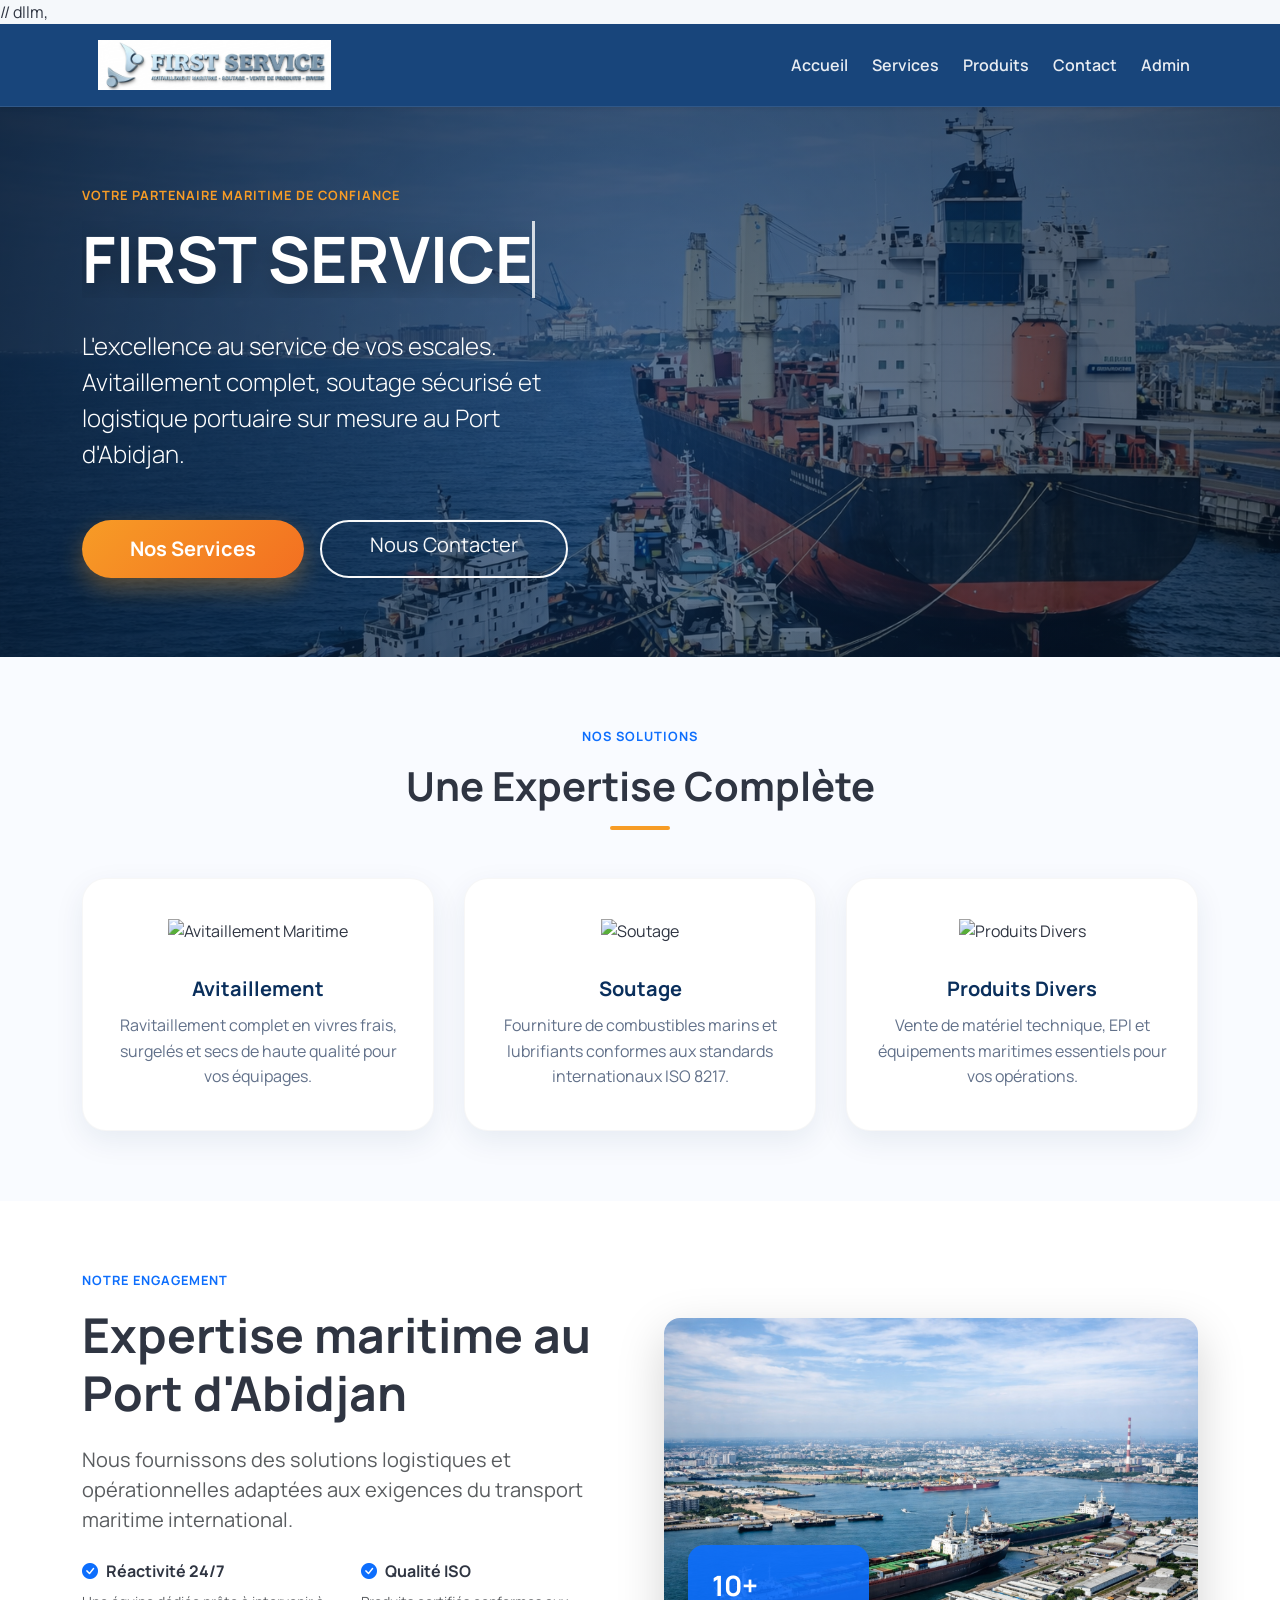
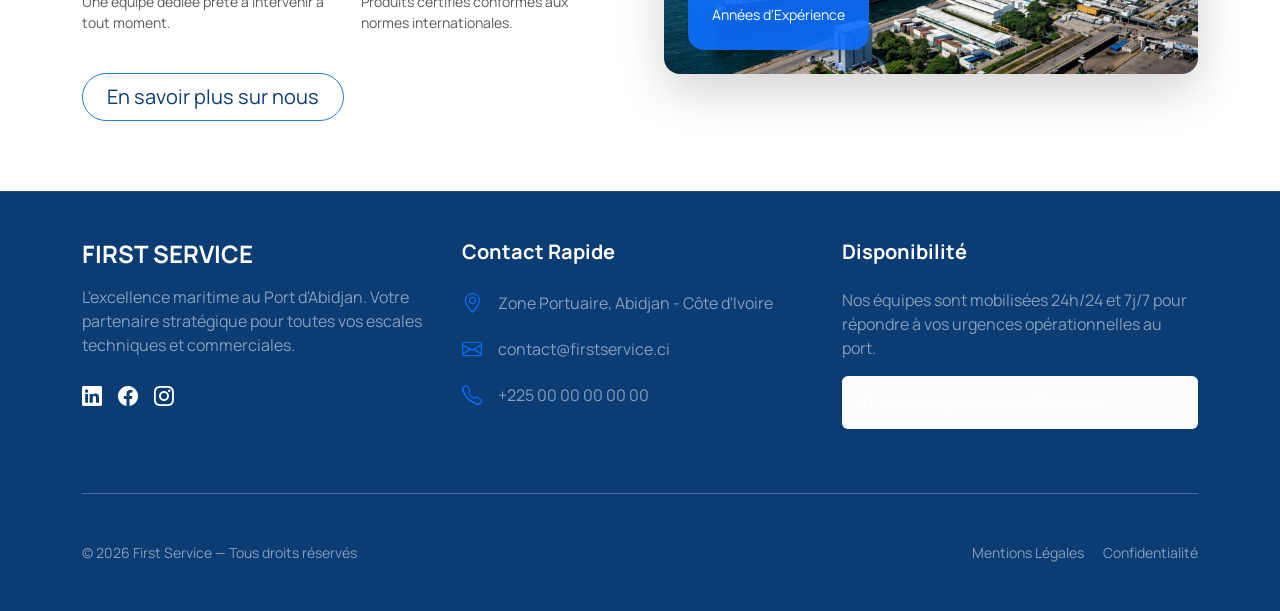
==== index.html @ 23ab6334 "Ajout du projet complet" ====
<!DOCTYPE html>
<html lang="fr">

<head>
  <meta charset="UTF-8">
  <meta name="viewport" content="width=device-width, initial-scale=1.0">
  <title>FIRST SERVICE | Avitaillement Maritime</title>
  <link href="https://fonts.googleapis.com/css2?family=Manrope:wght@400;600;700&display=swap" rel="stylesheet">
  <link href="https://cdn.jsdelivr.net/npm/bootstrap@5.3.2/dist/css/bootstrap.min.css" rel="stylesheet">
  <link href="https://cdn.jsdelivr.net/npm/bootstrap-icons@1.11.3/font/bootstrap-icons.css" rel="stylesheet">
  <link rel="stylesheet" href="css/style.css">
</head>
// dllm,
<body data-page="home">
  <header class="topbar text-white py-2">
    <div class="container d-flex flex-wrap justify-content-between align-items-center small">
      <span><i class="bi bi-clock-history me-2"></i>Support 24/7 - Réactivité opérationnelle</span>
      <span class="d-flex gap-3">
        <span><i class="bi bi-telephone-outbound me-1"></i>+225 00 00 00 00 00</span>
        <span><i class="bi bi-envelope me-1"></i>contact@firstservice.ci</span>
      </span>
    </div>
  </header>

  <nav class="navbar navbar-expand-lg navbar-dark shadow-sm sticky-top">
    <div class="container">
      <!-- <img src="" alt=""> -->
      <a class="navbar-brand fw-bold text-uppercase letter-space" href="index.html">
        <img src="images/logo/logo-FIRST-SERVICE.png" alt="Logo FIRST SERVICE" style="height:50px;">
      </a>

      <button class="navbar-toggler" type="button" data-bs-toggle="collapse" data-bs-target="#mainNav"
        aria-controls="mainNav" aria-expanded="false" aria-label="Menu">
        <span class="navbar-toggler-icon"></span>
      </button>
      <div class="collapse navbar-collapse" id="mainNav">
        <ul class="navbar-nav ms-auto align-items-lg-center gap-lg-2">
          <li class="nav-item"><a class="nav-link" data-page="home" href="index.html">Accueil</a></li>
          <li class="nav-item"><a class="nav-link" data-page="services" href="services.html">Services</a></li>
          <li class="nav-item"><a class="nav-link" data-page="produits" href="produits.html">Produits</a></li>
          <li class="nav-item"><a class="nav-link" data-page="contact" href="contact.html">Contact</a></li>
          <li class="nav-item"><a class="nav-link" data-page="admin" href="admin.html">Admin</a></li>
        </ul>
      </div>
    </div>
  </nav>

  <main>
    <section class="hero">
      <div class="container">
        <div class="row">
          <div class="col-lg-8 fade-up">
            <p class="eyebrow text-uppercase mb-3" style="color: var(--orange-500);">Votre Partenaire Maritime de Confiance</p>
            <h1 class="display-3 fw-bold mb-4 typewriter">FIRST SERVICE</h1>
            <p class="lead mb-5 fs-4">L'excellence au service de vos escales. Avitaillement complet, soutage sécurisé et logistique portuaire sur mesure au Port d'Abidjan.</p>
            <div class="d-flex flex-wrap gap-3">
              <a class="btn btn-cta btn-lg px-5 btn-animate" href="services.html">Nos Services</a>
              <a class="btn btn-outline-light btn-lg px-5 btn-animate" href="contact.html" style="border-radius: 50px; border-width: 2px;">Nous Contacter</a>
            </div>
          </div>
        </div>
      </div>
    </section>

    <!-- SECTION SERVICES -->
    <section class="section bg-soft">
      <div class="container">
        <div class="section-title text-center mb-5 reveal">
          <p class="eyebrow text-uppercase text-primary">Nos Solutions</p>
          <h2 class="display-6 fw-bold">Une Expertise Complète</h2>
          <div class="mx-auto mt-3" style="width: 60px; height: 4px; background: var(--orange-500); border-radius: 2px;"></div>
        </div>
        
        <div class="service-tiles">
          <!-- Icône 1 : Avitaillement Maritime -->
          <div class="tile reveal">
            <div class="mb-4">
              <img src="images/ava.png" alt="Avitaillement Maritime" class="icon-img">
            </div>
            <h6>Avitaillement</h6>
            <p>Ravitaillement complet en vivres frais, surgelés et secs de haute qualité pour vos équipages.</p>
          </div>

          <!-- Icône 2 : Soutage -->
          <div class="tile reveal">
            <div class="mb-4">
              <img src="images/soutage.png" alt="Soutage" class="icon-img">
            </div>
            <h6>Soutage</h6>
            <p>Fourniture de combustibles marins et lubrifiants conformes aux standards internationaux ISO 8217.</p>
          </div>

          <!-- Icône 3 : Produits Divers -->
          <div class="tile reveal">
            <div class="mb-4">
              <img src="images/produit.png" alt="Produits Divers" class="icon-img">
            </div>
            <h6>Produits Divers</h6>
            <p>Vente de matériel technique, EPI et équipements maritimes essentiels pour vos opérations.</p>
          </div>
        </div>
      </div>
    </section>

    <!-- SECTION À PROPOS DE NOUS -->
    <section class="section">
      <div class="container">
        <div class="row align-items-center g-5">
          <!-- Texte à gauche -->
          <div class="col-lg-6 reveal">
            <p class="eyebrow text-uppercase text-primary mb-3">Notre Engagement</p>
            <h2 class="display-5 fw-bold mb-4">Expertise maritime au Port d'Abidjan</h2>
            <p class="text-muted mb-4 fs-5">Nous fournissons des solutions logistiques et opérationnelles adaptées aux exigences du transport maritime international.</p>
            
            <div class="row g-4 mb-4">
              <div class="col-sm-6">
                <div class="d-flex align-items-center mb-2">
                  <i class="bi bi-check-circle-fill text-primary me-2"></i>
                  <span class="fw-bold">Réactivité 24/7</span>
                </div>
                <p class="small text-muted">Une équipe dédiée prête à intervenir à tout moment.</p>
              </div>
              <div class="col-sm-6">
                <div class="d-flex align-items-center mb-2">
                  <i class="bi bi-check-circle-fill text-primary me-2"></i>
                  <span class="fw-bold">Qualité ISO</span>
                </div>
                <p class="small text-muted">Produits certifiés conformes aux normes internationales.</p>
              </div>
            </div>
            
            <a href="services.html" class="btn btn-outline-primary btn-lg px-4" style="border-radius: 50px;">En savoir plus sur nous</a>
          </div>
          <!-- Image à droite -->
          <div class="col-lg-6 reveal">
            <div class="position-relative">
              <img class="img-fluid rounded-4 shadow-lg" src="images/about.png" alt="À propos de nous">
              <div class="position-absolute bottom-0 start-0 bg-primary text-white p-4 rounded-4 m-4 d-none d-md-block shadow" style="--bs-bg-opacity: .9;">
                <h3 class="fw-bold mb-0">10+</h3>
                <small>Années d'Expérience</small>
              </div>
            </div>
          </div>
        </div>
      </div>
    </section>
  </main>

  <footer class="footer text-white py-5">
    <div class="container">
      <div class="row g-4">
        <div class="col-lg-4">
          <h4 class="fw-bold mb-3">FIRST SERVICE</h4>
          <p class="text-white-50">L'excellence maritime au Port d'Abidjan. Votre partenaire stratégique pour toutes vos escales techniques et commerciales.</p>
          <div class="d-flex gap-3 mt-4">
            <a href="#" class="text-white fs-5"><i class="bi bi-linkedin"></i></a>
            <a href="#" class="text-white fs-5"><i class="bi bi-facebook"></i></a>
            <a href="#" class="text-white fs-5"><i class="bi bi-instagram"></i></a>
          </div>
        </div>
        <div class="col-lg-4">
          <h5 class="fw-bold mb-4">Contact Rapide</h5>
          <ul class="list-unstyled text-white-50">
            <li class="mb-3 d-flex align-items-center"><i class="bi bi-geo-alt text-primary me-3 fs-5"></i>Zone Portuaire, Abidjan - Côte d'Ivoire</li>
            <li class="mb-3 d-flex align-items-center"><i class="bi bi-envelope text-primary me-3 fs-5"></i>contact@firstservice.ci</li>
            <li class="mb-3 d-flex align-items-center"><i class="bi bi-telephone text-primary me-3 fs-5"></i>+225 00 00 00 00 00</li>
          </ul>
        </div>
        <div class="col-lg-4">
          <h5 class="fw-bold mb-4">Disponibilité</h5>
          <p class="text-white-50">Nos équipes sont mobilisées 24h/24 et 7j/7 pour répondre à vos urgences opérationnelles au port.</p>
          <div class="alert alert-light bg-opacity-10 border-0 text-white small">
            <i class="bi bi-info-circle me-2"></i> Réponse garantie sous 30 minutes.
          </div>
        </div>
      </div>
      <hr class="my-5 opacity-10">
      <div class="d-flex flex-wrap justify-content-between align-items-center gap-3">
        <small class="text-white-50">© 2026 First Service — Tous droits réservés</small>
        <div class="small">
          <a href="mentions.html" class="text-white-50 me-3">Mentions Légales</a>
          <a href="privacy.html" class="text-white-50">Confidentialité</a>
        </div>
      </div>
    </div>
  </footer>

  <script src="https://cdn.jsdelivr.net/npm/bootstrap@5.3.2/dist/js/bootstrap.bundle.min.js"></script>
  <script type="module" src="js/utils/init.js"></script>
</body>

</html>
---- css/style.css ----
:root {
  /* palette */
  --navy-900: #0a2f5c;
  --navy-800: #0c3c74;
  --navy-700: #0f4c90;
  --navy-500: #2a7bd6;
  --orange-500: #f79c26;
  --soft-bg: #f5f8fb;
  --gray-700: #2f3542;
  --gray-500: #62718a;
  --gray-300: #d9e4f4;
  /* effects */
  --shadow-soft: 0 10px 30px rgba(10, 47, 92, 0.08);
  --shadow-hover: 0 20px 50px rgba(10, 47, 92, 0.15);
  --radius-lg: 24px;
  --radius-md: 16px;
  --glass-bg: rgba(255, 255, 255, 0.8);
  --glass-border: rgba(255, 255, 255, 0.2);
}

/* Base */
* {
  box-sizing: border-box;
}

html {
  scroll-behavior: smooth;
}

body {
  font-family: "Manrope", "Segoe UI", sans-serif;
  color: var(--gray-700);
  min-height: 100vh;
  background: var(--soft-bg);
}

a {
  color: var(--navy-700);
  text-decoration: none;
}

a:hover {
  color: var(--navy-500);
}

.eyebrow {
  font-size: 0.8rem;
  font-weight: 700;
  letter-spacing: 1px;
}

.letter-space {
  letter-spacing: 0.8px;
}

/* Animations */
@keyframes fadeUp {
  from {
    opacity: 0;
    transform: translateY(14px);
  }

  to {
    opacity: 1;
    transform: translateY(0);
  }
}

.fade-up {
  animation: fadeUp 0.6s ease both;
}

.card-appear {
  animation: fadeUp 0.5s ease both;
}

.toast-animate {
  animation: fadeUp 0.35s ease both;
}

.reveal {
  opacity: 1;
  transform: none;
  transition: opacity 0.45s ease, transform 0.45s ease;
}

.reveal.visible {
  opacity: 1;
  transform: translateY(0);
}

.typewriter {
  display: inline-block;
  overflow: hidden;
  white-space: nowrap;
  border-right: 3px solid rgba(255, 255, 255, 0.8);
  animation: typing 2.6s steps(28, end), caret 0.8s step-end infinite;
}

@keyframes typing {
  from {
    width: 0;
  }

  to {
    width: 100%;
  }
}

@keyframes caret {

  from,
  to {
    border-color: transparent;
  }

  50% {
    border-color: rgba(255, 255, 255, 0.8);
  }
}

.btn-animate {
  transition: transform 180ms ease, box-shadow 180ms ease;
}

.btn-animate:hover {
  transform: translateY(-2px);
  box-shadow: 0 10px 24px rgba(0, 0, 0, 0.12);
}

.btn-animate:focus-visible {
  box-shadow: 0 0 0 3px rgba(13, 110, 253, 0.35);
  outline: none;
}

/* Layout: top bar, nav, footer */
.topbar {
  display: none;
}

/* épuré comme la maquette */

.navbar {
  background: rgba(12, 60, 116, 0.95) !important;
  backdrop-filter: blur(10px);
  -webkit-backdrop-filter: blur(10px);
  border-bottom: 1px solid rgba(255, 255, 255, 0.1);
  transition: all 0.3s ease;
}

.navbar .navbar-brand,
.navbar .nav-link {
  color: rgba(255, 255, 255, 0.9) !important;
  font-weight: 600;
  padding: 0.5rem 1rem;
  transition: color 0.2s ease;
}

.navbar .nav-link:hover,
.navbar .nav-link.active {
  color: #ffffff !important;
}

.footer {
  background: var(--navy-800);
  border-top: 1px solid rgba(255, 255, 255, 0.08);
}

.hero {
  position: relative;
  color: white;
  background: linear-gradient(135deg, rgba(10, 47, 92, 0.8), rgba(10, 47, 92, 0.4)),
    url("../images/first.png") center/cover no-repeat;
  min-height: 550px;
  display: flex;
  align-items: center;
  overflow: hidden;
}

.hero::after {
  content: "";
  position: absolute;
  inset: 0;
  background: radial-gradient(circle at center, transparent, rgba(0, 0, 0, 0.4));
  z-index: 1;
}

.hero .container {
  position: relative;
  z-index: 2;
}

.hero h1 {
  text-shadow: 0 8px 24px rgba(0, 0, 0, 0.35);
}

.hero p.lead {
  max-width: 520px;
}

.hero-card {
  display: none;
}

/* non utilisé dans la maquette demandée */

.page-hero {
  background: linear-gradient(120deg, var(--navy-900), #0f4c90 55%, #0f5ca8);
}

/* Sections */
.section {
  background: white;
  padding: 70px 0;
}

.bg-soft {
  background: #f9fbff;
}

.section-title {
  max-width: 720px;
  margin: 0 auto 40px auto;
}

/* Cards & icons */
.feature-card,
.service-card {
  background: white;
  border: 0;
  border-radius: var(--radius-lg);
  box-shadow: var(--shadow-soft);
  transition: all 0.3s ease;
}

.feature-card:hover {
  transform: translateY(-5px);
  box-shadow: var(--shadow-hover);
}

.feature-card .card-body,
.service-card .card-body {
  padding: 26px;
}

.icon-circle {
  display: grid;
  place-items: center;
  width: 48px;
  height: 48px;
  border-radius: 50%;
  background: rgba(42, 123, 214, 0.12);
  color: var(--navy-700);
  font-size: 1.2rem;
}

.icon-circle.small {
  width: 40px;
  height: 40px;
  font-size: 1rem;
}

.placeholder-card {
  border: 1px dashed #c8d6e8;

}

/* ========================= */
/* SECTION SERVICES - ICONES */
/* ========================= */

.service-tiles {
  display: grid;
  grid-template-columns: repeat(auto-fit, minmax(280px, 1fr));
  gap: 30px;
  background: transparent;
  padding: 0;
  text-align: center;
}

.service-tiles .tile {
  background: white;
  padding: 40px 30px;
  border-radius: var(--radius-lg);
  box-shadow: var(--shadow-soft);
  transition: all 0.4s cubic-bezier(0.165, 0.84, 0.44, 1);
  border: 1px solid rgba(0, 0, 0, 0.03);
}

.service-tiles .tile:hover {
  transform: translateY(-10px);
  box-shadow: var(--shadow-hover);
  border-color: var(--navy-500);
}

/* Style des images/icônes */
.icon-img {
  width: 70px;
  /* Taille uniforme des icônes */
  height: 70px;
  object-fit: contain;
  /* Garde les proportions */
  margin: 0 auto 10px auto;
  /* Centre horizontalement et ajoute un espace en bas */
  transition: transform 0.3s ease;
  /* Animation au survol */
}

.icon-img:hover {
  transform: scale(1.1);
  /* Zoom léger quand on passe la souris */
}

/* Style des tuiles individuelles */
.service-tiles .tile h6 {
  margin-top: 20px;
  margin-bottom: 12px;
  font-weight: 700;
  color: var(--navy-900);
  font-size: 1.25rem;
}

.service-tiles .tile p {
  margin: 0;
  color: var(--gray-500);
  line-height: 1.6;
}

/* Products */
.product-card {
  border: 0;
  border-radius: var(--radius-lg);
  box-shadow: var(--shadow-soft);
  transition: all 0.4s cubic-bezier(0.165, 0.84, 0.44, 1);
  overflow: hidden;
}

.product-card:hover {
  transform: translateY(-8px);
  box-shadow: var(--shadow-hover);
}

.product-card img {
  width: 100%;
  height: 220px;
  object-fit: cover;
  transition: transform 0.6s ease;
}

.product-card:hover img {
  transform: scale(1.05);
}

.product-card .card-body {
  padding: 1.5rem;
}

.product-card .card-title {
  color: var(--navy-900);
  font-weight: 700;
  margin-bottom: 0.75rem;
}

.product-card .price {
  color: var(--orange-500);
  font-size: 1.25rem;
  font-weight: 700;
  margin-top: 1rem;
}

/* 2. Style spécifique pour les images dans les cartes (Maquette) */
.service-card .icon-img {
  width: 80px;
  /* Un peu plus grand pour plus de visibilité */
  height: 80px;
  object-fit: contain;
  margin-bottom: 1.5rem;
  transition: transform 0.3s ease;
}

.service-card:hover .icon-img {
  transform: translateY(-5px);
  /* Animation élégante au survol de la carte */
}

/* 3. Nettoyage des listes pour le centrage horizontal */
.service-card ul {
  padding-left: 0;
  list-style-type: none;
  /* Enlève les points pour coller au design épuré */
}

.service-card ul li {
  margin-bottom: 5px;
}

/* 4. Amélioration du bouton CTA (plus proche de l'image orange) */
.btn-cta {
  color: white;
  background: linear-gradient(135deg, #ff9800, #f76c26);
  /* Dégradé plus chaud */
  border: none;
  padding: 12px 30px;
  font-weight: 700;
  border-radius: 8px;
  text-transform: none;
  /* Garder la casse naturelle */
}

/* Buttons */
.btn-marine {
  color: white;
  border: 0;
  background: var(--navy-800);
  padding: 10px 20px;
  font-weight: 600;
  border-radius: 8px;
  transition: all 0.3s ease;
}

.btn-marine:hover {
  color: white;
  background: var(--navy-900);
  transform: translateY(-2px);
}

.btn-cta {
  color: white;
  background: linear-gradient(135deg, #f79c26, #f36f21);
  border: 0;
  padding: 14px 32px;
  font-weight: 700;
  border-radius: 50px;
  box-shadow: 0 10px 25px rgba(247, 156, 38, 0.35);
  transition: all 0.3s ease;
}

.btn-cta:hover {
  color: white;
  transform: translateY(-2px);
  box-shadow: 0 15px 30px rgba(247, 156, 38, 0.45);
  filter: brightness(1.1);
}

.icon-circle {
  width: 45px;
  height: 45px;
  background: var(--navy-50);
  color: var(--navy-600);
  display: flex;
  align-items: center;
  justify-content: center;
  border-radius: 50%;
  font-size: 1.25rem;
  flex-shrink: 0;
}

.table th.text-end,
.table td.text-end {
  min-width: 100px;
}

.btn-outline-primary {
  color: var(--navy-800);
  border-color: var(--navy-500);
}

.btn-outline-primary:hover {
  color: white;
  background: var(--navy-500);
}

/* Timeline */
.timeline {
  border-left: 2px solid #d9e4f4;
  padding-left: 20px;
}

.timeline-item {
  position: relative;
  padding: 10px 0 10px 4px;
}

.timeline-item::before {
  content: "";
  position: absolute;
  left: -11px;
  top: 18px;
  width: 12px;
  height: 12px;
  border-radius: 50%;
  background: white;
  border: 3px solid var(--navy-500);
}

/* Forms & tables */
.form-control:focus {
  border-color: var(--navy-500);
  box-shadow: 0 0 0 0.15rem rgba(42, 123, 214, 0.2);
}

.table thead {
  background: #f7f9fc;
}

.table> :not(caption)>*>* {
  padding: 0.75rem 0.75rem;
}

.badge {
  letter-spacing: 0.4px;
}

/* Responsive */
@media (max-width: 992px) {
  .hero {
    text-align: center;
  }

  .timeline {
    border-left: none;
    padding-left: 0;
  }

  .timeline-item::before {
    display: none;
  }

  .service-tiles .tile {
    border-right: none;
    border-bottom: 1px solid var(--gray-300);
  }

  .service-tiles .tile:last-child {
    border-bottom: none;
  }
}
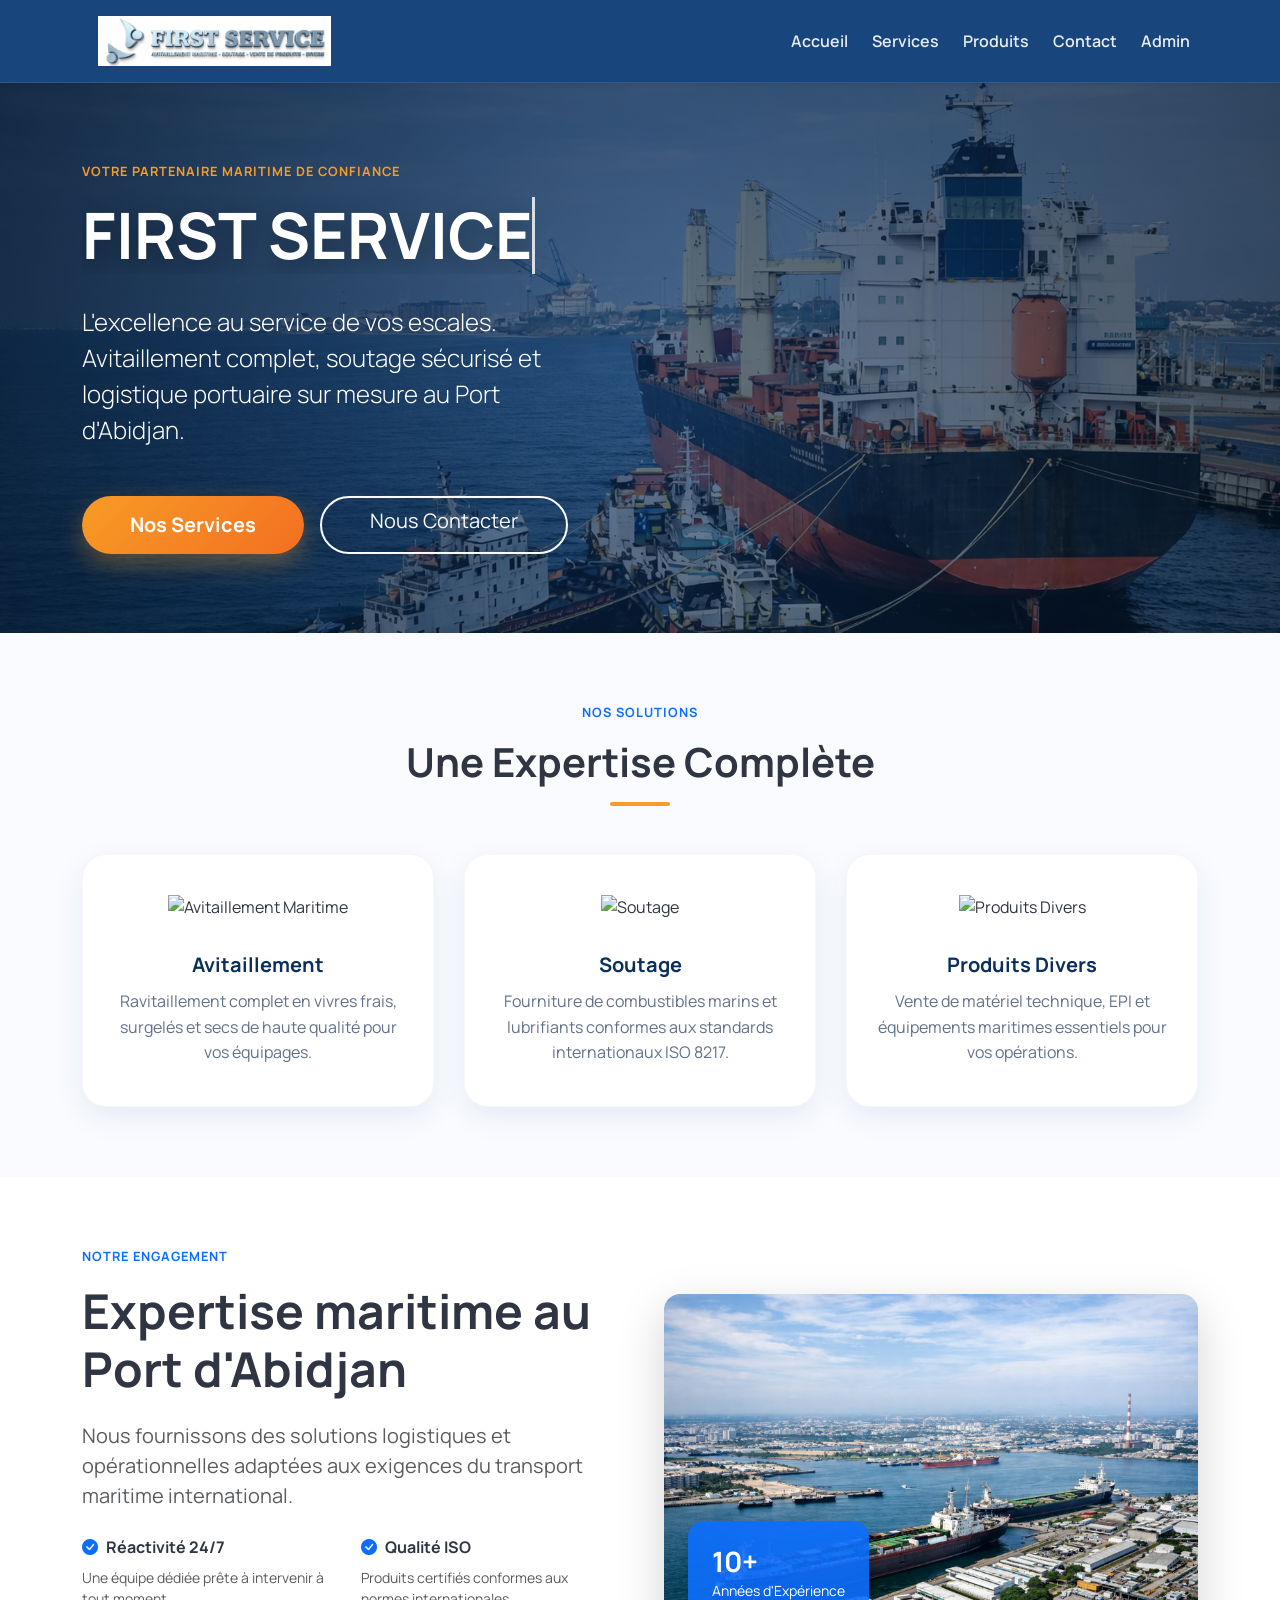
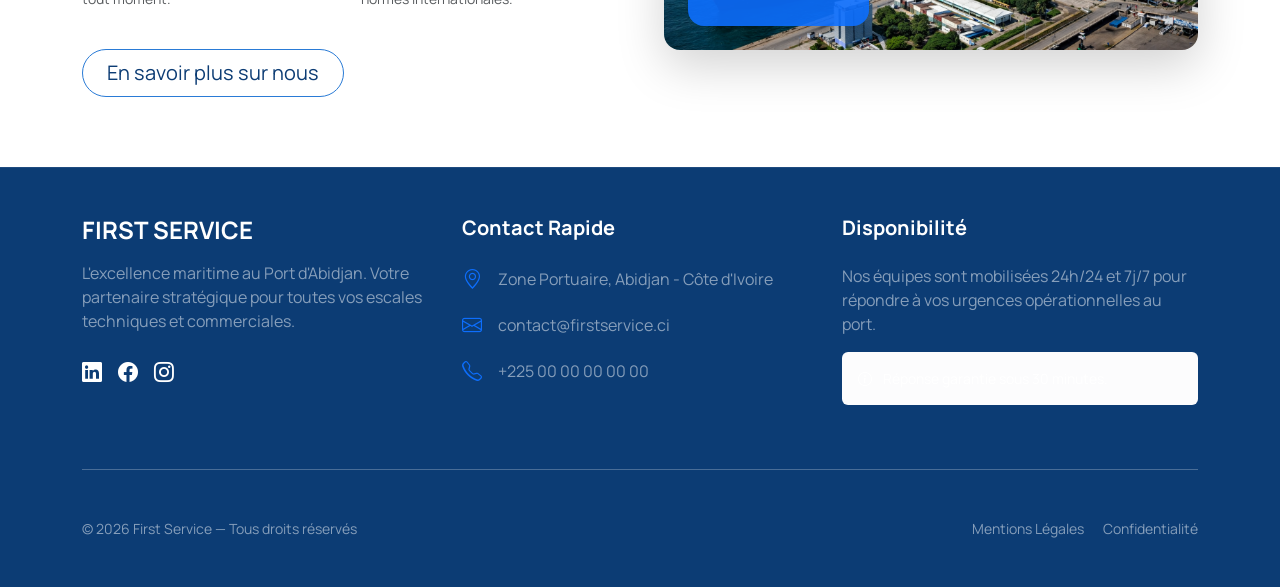
==== commit 021b5ef5: "pouser" ====
--- a/index.html
+++ b/index.html
@@ -10,7 +10,8 @@
   <link href="https://cdn.jsdelivr.net/npm/bootstrap-icons@1.11.3/font/bootstrap-icons.css" rel="stylesheet">
   <link rel="stylesheet" href="css/style.css">
 </head>
-// dllm,
+
+
 <body data-page="home">
   <header class="topbar text-white py-2">
     <div class="container d-flex flex-wrap justify-content-between align-items-center small">
@@ -50,12 +51,15 @@
       <div class="container">
         <div class="row">
           <div class="col-lg-8 fade-up">
-            <p class="eyebrow text-uppercase mb-3" style="color: var(--orange-500);">Votre Partenaire Maritime de Confiance</p>
+            <p class="eyebrow text-uppercase mb-3" style="color: var(--orange-500);">Votre Partenaire Maritime de
+              Confiance</p>
             <h1 class="display-3 fw-bold mb-4 typewriter">FIRST SERVICE</h1>
-            <p class="lead mb-5 fs-4">L'excellence au service de vos escales. Avitaillement complet, soutage sécurisé et logistique portuaire sur mesure au Port d'Abidjan.</p>
+            <p class="lead mb-5 fs-4">L'excellence au service de vos escales. Avitaillement complet, soutage sécurisé et
+              logistique portuaire sur mesure au Port d'Abidjan.</p>
             <div class="d-flex flex-wrap gap-3">
               <a class="btn btn-cta btn-lg px-5 btn-animate" href="services.html">Nos Services</a>
-              <a class="btn btn-outline-light btn-lg px-5 btn-animate" href="contact.html" style="border-radius: 50px; border-width: 2px;">Nous Contacter</a>
+              <a class="btn btn-outline-light btn-lg px-5 btn-animate" href="contact.html"
+                style="border-radius: 50px; border-width: 2px;">Nous Contacter</a>
             </div>
           </div>
         </div>
@@ -68,9 +72,10 @@
         <div class="section-title text-center mb-5 reveal">
           <p class="eyebrow text-uppercase text-primary">Nos Solutions</p>
           <h2 class="display-6 fw-bold">Une Expertise Complète</h2>
-          <div class="mx-auto mt-3" style="width: 60px; height: 4px; background: var(--orange-500); border-radius: 2px;"></div>
-        </div>
-        
+          <div class="mx-auto mt-3"
+            style="width: 60px; height: 4px; background: var(--orange-500); border-radius: 2px;"></div>
+        </div>
+
         <div class="service-tiles">
           <!-- Icône 1 : Avitaillement Maritime -->
           <div class="tile reveal">
@@ -110,8 +115,9 @@
           <div class="col-lg-6 reveal">
             <p class="eyebrow text-uppercase text-primary mb-3">Notre Engagement</p>
             <h2 class="display-5 fw-bold mb-4">Expertise maritime au Port d'Abidjan</h2>
-            <p class="text-muted mb-4 fs-5">Nous fournissons des solutions logistiques et opérationnelles adaptées aux exigences du transport maritime international.</p>
-            
+            <p class="text-muted mb-4 fs-5">Nous fournissons des solutions logistiques et opérationnelles adaptées aux
+              exigences du transport maritime international.</p>
+
             <div class="row g-4 mb-4">
               <div class="col-sm-6">
                 <div class="d-flex align-items-center mb-2">
@@ -128,14 +134,17 @@
                 <p class="small text-muted">Produits certifiés conformes aux normes internationales.</p>
               </div>
             </div>
-            
-            <a href="services.html" class="btn btn-outline-primary btn-lg px-4" style="border-radius: 50px;">En savoir plus sur nous</a>
+
+            <a href="services.html" class="btn btn-outline-primary btn-lg px-4" style="border-radius: 50px;">En savoir
+              plus sur nous</a>
           </div>
           <!-- Image à droite -->
           <div class="col-lg-6 reveal">
             <div class="position-relative">
               <img class="img-fluid rounded-4 shadow-lg" src="images/about.png" alt="À propos de nous">
-              <div class="position-absolute bottom-0 start-0 bg-primary text-white p-4 rounded-4 m-4 d-none d-md-block shadow" style="--bs-bg-opacity: .9;">
+              <div
+                class="position-absolute bottom-0 start-0 bg-primary text-white p-4 rounded-4 m-4 d-none d-md-block shadow"
+                style="--bs-bg-opacity: .9;">
                 <h3 class="fw-bold mb-0">10+</h3>
                 <small>Années d'Expérience</small>
               </div>
@@ -151,7 +160,8 @@
       <div class="row g-4">
         <div class="col-lg-4">
           <h4 class="fw-bold mb-3">FIRST SERVICE</h4>
-          <p class="text-white-50">L'excellence maritime au Port d'Abidjan. Votre partenaire stratégique pour toutes vos escales techniques et commerciales.</p>
+          <p class="text-white-50">L'excellence maritime au Port d'Abidjan. Votre partenaire stratégique pour toutes vos
+            escales techniques et commerciales.</p>
           <div class="d-flex gap-3 mt-4">
             <a href="#" class="text-white fs-5"><i class="bi bi-linkedin"></i></a>
             <a href="#" class="text-white fs-5"><i class="bi bi-facebook"></i></a>
@@ -161,14 +171,18 @@
         <div class="col-lg-4">
           <h5 class="fw-bold mb-4">Contact Rapide</h5>
           <ul class="list-unstyled text-white-50">
-            <li class="mb-3 d-flex align-items-center"><i class="bi bi-geo-alt text-primary me-3 fs-5"></i>Zone Portuaire, Abidjan - Côte d'Ivoire</li>
-            <li class="mb-3 d-flex align-items-center"><i class="bi bi-envelope text-primary me-3 fs-5"></i>contact@firstservice.ci</li>
-            <li class="mb-3 d-flex align-items-center"><i class="bi bi-telephone text-primary me-3 fs-5"></i>+225 00 00 00 00 00</li>
+            <li class="mb-3 d-flex align-items-center"><i class="bi bi-geo-alt text-primary me-3 fs-5"></i>Zone
+              Portuaire, Abidjan - Côte d'Ivoire</li>
+            <li class="mb-3 d-flex align-items-center"><i
+                class="bi bi-envelope text-primary me-3 fs-5"></i>contact@firstservice.ci</li>
+            <li class="mb-3 d-flex align-items-center"><i class="bi bi-telephone text-primary me-3 fs-5"></i>+225 00 00
+              00 00 00</li>
           </ul>
         </div>
         <div class="col-lg-4">
           <h5 class="fw-bold mb-4">Disponibilité</h5>
-          <p class="text-white-50">Nos équipes sont mobilisées 24h/24 et 7j/7 pour répondre à vos urgences opérationnelles au port.</p>
+          <p class="text-white-50">Nos équipes sont mobilisées 24h/24 et 7j/7 pour répondre à vos urgences
+            opérationnelles au port.</p>
           <div class="alert alert-light bg-opacity-10 border-0 text-white small">
             <i class="bi bi-info-circle me-2"></i> Réponse garantie sous 30 minutes.
           </div>
